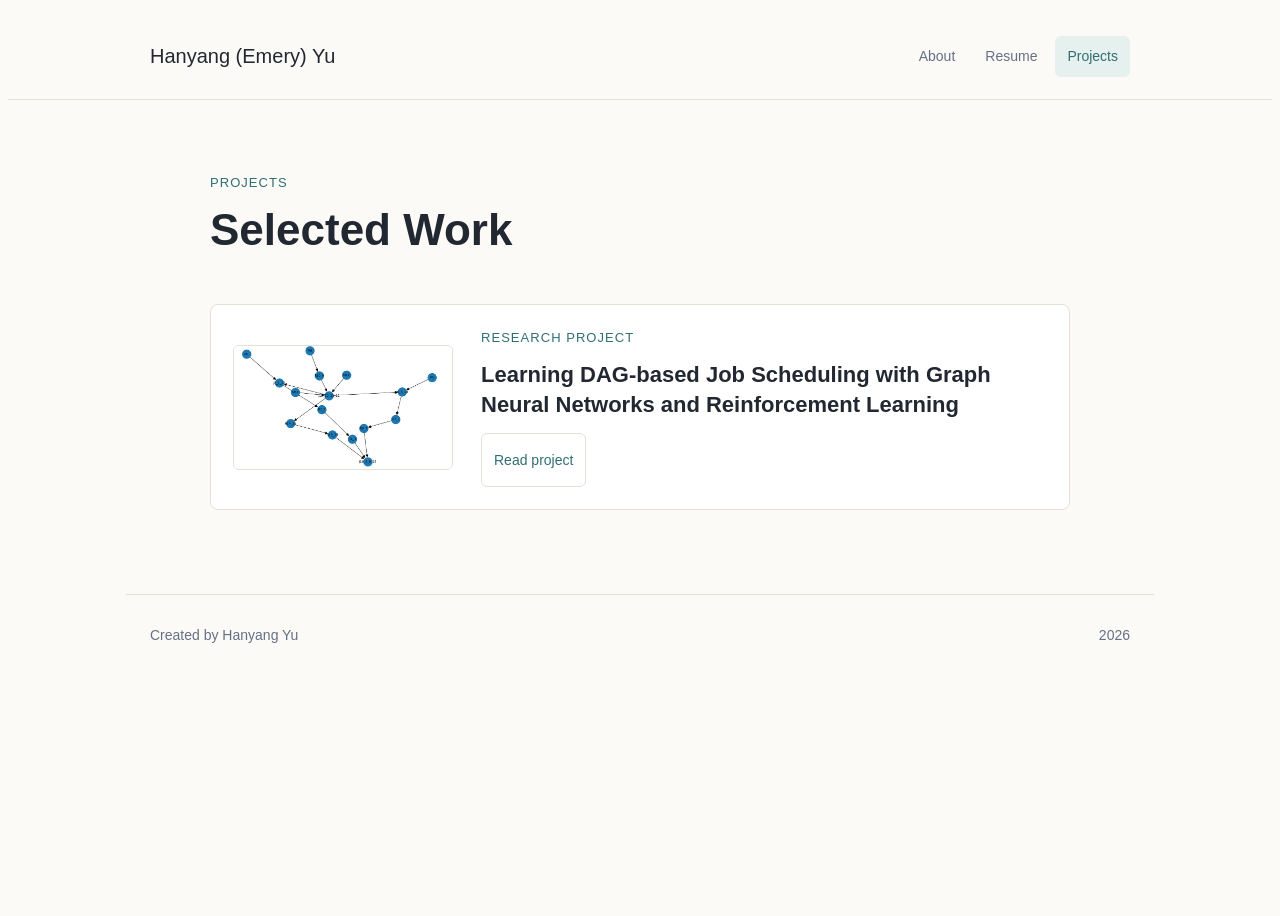
==== projects.html @ 20478f5f "update" ====
<!DOCTYPE html>
<html lang="en">

<head>
   <meta charset="utf-8">
   <meta name="viewport" content="width=device-width, initial-scale=1">
   <meta name="description" content="Projects by Hanyang Yu">
   <meta name="author" content="Hanyang Yu">
   <title>Projects | Hanyang Yu</title>
   <link rel="stylesheet" href="css/default.css">
   <link rel="stylesheet" href="css/site.css">
   <link rel="shortcut icon" href="favicon.png">
</head>

<body>
   <header class="site-header">
      <nav class="site-nav" aria-label="Primary navigation">
         <a class="brand" href="index.html">Hanyang (Emery) Yu</a>
         <div class="nav-links">
            <a href="index.html">About</a>
            <a href="resume.html">Resume</a>
            <a class="active" href="projects.html">Projects</a>
         </div>
      </nav>
   </header>

   <main class="page-shell narrow">
      <section class="page-title">
         <p class="eyebrow">Projects</p>
         <h1>Selected Work</h1>
      </section>

      <section class="project-list" aria-label="Selected projects">
         <article class="project-card">
            <a class="project-image" href="https://medium.com/stanford-cs224w/learning-dag-based-job-scheduling-with-graph-neural-networks-and-reinforcement-learning-1f1fdaf60604" aria-label="Read Learning DAG-based Job Scheduling with Graph Neural Networks and Reinforcement Learning">
               <img src="images/DAG.JPG" alt="DAG-based job scheduling visualization">
            </a>
            <div class="project-copy">
               <p class="eyebrow">Research Project</p>
               <h2>
                  <a href="https://medium.com/stanford-cs224w/learning-dag-based-job-scheduling-with-graph-neural-networks-and-reinforcement-learning-1f1fdaf60604">
                     Learning DAG-based Job Scheduling with Graph Neural Networks and Reinforcement Learning
                  </a>
               </h2>
               <a class="text-link" href="https://medium.com/stanford-cs224w/learning-dag-based-job-scheduling-with-graph-neural-networks-and-reinforcement-learning-1f1fdaf60604">Read project</a>
            </div>
         </article>
      </section>
   </main>

   <footer class="site-footer">
      <span>Created by Hanyang Yu</span>
      <span>2026</span>
   </footer>
</body>

</html>
---- css/site.css ----
:root {
   --bg: #fbfaf7;
   --surface: #ffffff;
   --text: #222831;
   --muted: #667085;
   --line: #e4e0d8;
   --accent: #2f6f73;
   --accent-soft: #e5f0ef;
   --max-width: 980px;
}

html {
   scroll-behavior: smooth;
}

body {
   min-height: 100vh;
   background: var(--bg);
   color: var(--text);
   font-family: 'opensans-regular', Arial, sans-serif;
   font-size: 16px;
   line-height: 1.75;
}

a,
a:visited {
   color: var(--accent);
   text-decoration: none;
}

a:hover,
a:focus {
   color: #1f4f52;
   text-decoration: underline;
}

.site-header {
   border-bottom: 1px solid var(--line);
   background: rgba(251, 250, 247, 0.94);
}

.site-nav {
   max-width: var(--max-width);
   margin: 0 auto;
   padding: 28px 24px 22px;
   display: flex;
   align-items: center;
   justify-content: space-between;
   gap: 24px;
}

.brand {
   color: var(--text) !important;
   font-family: 'opensans-bold', Arial, sans-serif;
   font-size: 20px;
   letter-spacing: 0;
}

.nav-links {
   display: flex;
   align-items: center;
   gap: 6px;
}

.nav-links a {
   color: var(--muted);
   padding: 8px 12px;
   border-radius: 6px;
   font-family: 'opensans-semibold', Arial, sans-serif;
   font-size: 14px;
}

.nav-links a:hover,
.nav-links a:focus,
.nav-links a.active {
   color: var(--accent);
   background: var(--accent-soft);
   text-decoration: none;
}

.page-shell {
   max-width: var(--max-width);
   margin: 0 auto;
   padding: 72px 24px 84px;
}

.page-shell.narrow {
   max-width: 860px;
}

.intro-grid {
   display: grid;
   grid-template-columns: minmax(0, 1fr) 220px;
   gap: 56px;
   align-items: start;
}

.eyebrow {
   margin: 0 0 10px;
   color: var(--accent);
   font-family: 'opensans-bold', Arial, sans-serif;
   font-size: 13px;
   letter-spacing: 0.08em;
   text-transform: uppercase;
}

h1,
h2,
h3 {
   color: var(--text);
   letter-spacing: 0;
}

h1 {
   margin: 0 0 18px;
   font-size: 44px;
   line-height: 1.18;
}

h2 {
   margin: 0 0 20px;
   font-size: 24px;
   line-height: 1.35;
}

h3 {
   margin: 0 0 6px;
   font-size: 18px;
   line-height: 1.45;
}

p {
   margin: 0 0 20px;
}

.name-note,
.muted {
   color: var(--muted);
}

.profile-block {
   margin: 0;
}

.profile-block img {
   width: 220px;
   aspect-ratio: 1;
   object-fit: cover;
   border-radius: 8px;
   border: 1px solid var(--line);
}

.link-row {
   display: flex;
   flex-wrap: wrap;
   gap: 10px;
   margin-top: 28px;
}

.link-row a,
.text-link {
   display: inline-flex;
   align-items: center;
   min-height: 38px;
   padding: 7px 12px;
   border: 1px solid var(--line);
   border-radius: 6px;
   background: var(--surface);
   color: var(--accent);
   font-family: 'opensans-semibold', Arial, sans-serif;
   font-size: 14px;
}

.link-row a:hover,
.link-row a:focus,
.text-link:hover,
.text-link:focus {
   border-color: #b8d2d0;
   background: var(--accent-soft);
   text-decoration: none;
}

.content-section {
   margin-top: 62px;
   padding-top: 34px;
   border-top: 1px solid var(--line);
}

.page-title {
   margin-bottom: 48px;
}

.timeline-section {
   display: grid;
   gap: 26px;
}

.timeline-section h2 {
   margin-bottom: 0;
}

.timeline-item {
   display: grid;
   grid-template-columns: 210px minmax(0, 1fr);
   gap: 28px;
   padding-top: 24px;
   border-top: 1px solid var(--line);
}

.timeline-section h2 + .timeline-item {
   border-top: 0;
   padding-top: 0;
}

.timeline-meta {
   color: var(--muted);
   font-size: 14px;
   line-height: 1.55;
}

.timeline-meta span {
   display: block;
}

.timeline-meta span:first-child {
   color: var(--text);
   font-family: 'opensans-semibold', Arial, sans-serif;
}

.tag-list {
   display: flex;
   flex-wrap: wrap;
   gap: 10px;
}

.tag-list span {
   display: inline-flex;
   align-items: center;
   min-height: 34px;
   padding: 5px 11px;
   border: 1px solid var(--line);
   border-radius: 6px;
   background: var(--surface);
   color: #3c4754;
   font-size: 14px;
}

.project-list {
   display: grid;
   gap: 24px;
}

.project-card {
   display: grid;
   grid-template-columns: 220px minmax(0, 1fr);
   gap: 28px;
   align-items: center;
   padding: 22px;
   border: 1px solid var(--line);
   border-radius: 8px;
   background: var(--surface);
}

.project-image {
   display: block;
   overflow: hidden;
   border-radius: 6px;
   border: 1px solid var(--line);
   background: #f2f4f7;
}

.project-image img {
   display: block;
   width: 100%;
   aspect-ratio: 16 / 9;
   object-fit: cover;
}

.project-copy h2 {
   margin-bottom: 14px;
   font-size: 22px;
}

.project-copy h2 a {
   color: var(--text);
}

.site-footer {
   max-width: var(--max-width);
   margin: 0 auto;
   padding: 28px 24px 42px;
   border-top: 1px solid var(--line);
   color: var(--muted);
   display: flex;
   justify-content: space-between;
   gap: 18px;
   font-size: 14px;
}

@media only screen and (max-width: 760px) {
   .site-nav,
   .site-footer {
      flex-direction: column;
      align-items: flex-start;
   }

   .site-nav {
      padding-top: 22px;
   }

   .nav-links {
      width: 100%;
      justify-content: flex-start;
      flex-wrap: wrap;
   }

   .page-shell {
      padding-top: 46px;
      padding-bottom: 58px;
   }

   .intro-grid,
   .timeline-item,
   .project-card {
      grid-template-columns: 1fr;
   }

   .intro-grid {
      gap: 30px;
   }

   .profile-block {
      order: -1;
   }

   .profile-block img {
      width: 150px;
   }

   h1 {
      font-size: 34px;
   }

   .timeline-item,
   .project-card {
      gap: 16px;
   }

   .project-card {
      padding: 16px;
   }
}
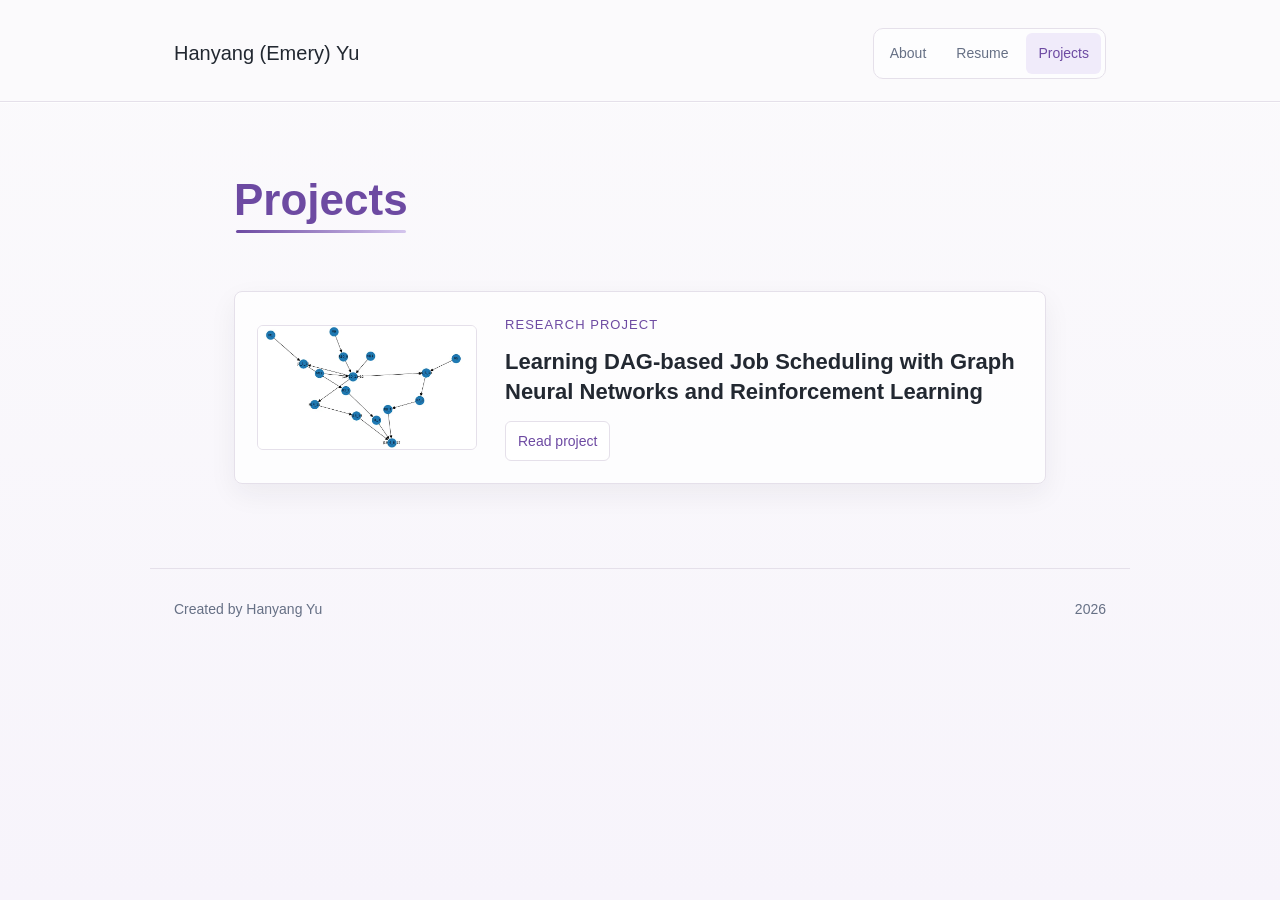
==== commit 05954c44: "update" ====
--- a/projects.html
+++ b/projects.html
@@ -7,7 +7,6 @@
    <meta name="description" content="Projects by Hanyang Yu">
    <meta name="author" content="Hanyang Yu">
    <title>Projects | Hanyang Yu</title>
-   <link rel="stylesheet" href="css/default.css">
    <link rel="stylesheet" href="css/site.css">
    <link rel="shortcut icon" href="favicon.png">
 </head>
@@ -25,9 +24,8 @@
    </header>
 
    <main class="page-shell narrow">
-      <section class="page-title">
-         <p class="eyebrow">Projects</p>
-         <h1>Selected Work</h1>
+      <section class="page-title accent-title">
+         <h1>Projects</h1>
       </section>
 
       <section class="project-list" aria-label="Selected projects">
--- a/css/site.css
+++ b/css/site.css
@@ -1,12 +1,44 @@
+@font-face {
+   font-family: 'opensans-regular';
+   src: url('fonts/opensans/OpenSans-Regular-webfont.woff') format('woff');
+   font-weight: normal;
+   font-style: normal;
+}
+
+@font-face {
+   font-family: 'opensans-semibold';
+   src: url('fonts/opensans/OpenSans-Semibold-webfont.woff') format('woff');
+   font-weight: normal;
+   font-style: normal;
+}
+
+@font-face {
+   font-family: 'opensans-bold';
+   src: url('fonts/opensans/OpenSans-Bold-webfont.woff') format('woff');
+   font-weight: normal;
+   font-style: normal;
+}
+
 :root {
-   --bg: #fbfaf7;
+   --bg: #fbfafc;
    --surface: #ffffff;
    --text: #222831;
    --muted: #667085;
-   --line: #e4e0d8;
-   --accent: #2f6f73;
-   --accent-soft: #e5f0ef;
+   --line: #e5e0ea;
+   --accent: #6d4aa2;
+   --accent-hover: #52357f;
+   --accent-soft: #f0ebfa;
+   --accent-border: #d4c5ed;
+   --surface-muted: #f8f6fb;
+   --shadow: 0 18px 45px rgba(34, 40, 49, 0.08);
+   --shadow-soft: 0 10px 28px rgba(34, 40, 49, 0.06);
    --max-width: 980px;
+}
+
+*,
+*:before,
+*:after {
+   box-sizing: border-box;
 }
 
 html {
@@ -14,29 +46,40 @@
 }
 
 body {
+   margin: 0;
    min-height: 100vh;
-   background: var(--bg);
+   background: linear-gradient(180deg, var(--bg) 0%, #f7f4fb 100%);
    color: var(--text);
    font-family: 'opensans-regular', Arial, sans-serif;
    font-size: 16px;
    line-height: 1.75;
 }
 
+img {
+   max-width: 100%;
+}
+
 a,
 a:visited {
    color: var(--accent);
    text-decoration: none;
+   transition: color 160ms ease, background-color 160ms ease, border-color 160ms ease, transform 160ms ease;
 }
 
 a:hover,
 a:focus {
-   color: #1f4f52;
+   color: var(--accent-hover);
    text-decoration: underline;
 }
 
 .site-header {
+   position: sticky;
+   top: 0;
+   z-index: 10;
    border-bottom: 1px solid var(--line);
-   background: rgba(251, 250, 247, 0.94);
+   background: rgba(251, 250, 252, 0.94);
+   backdrop-filter: blur(14px);
+   box-shadow: 0 1px 0 rgba(255, 255, 255, 0.72);
 }
 
 .site-nav {
@@ -60,6 +103,10 @@
    display: flex;
    align-items: center;
    gap: 6px;
+   padding: 4px;
+   border: 1px solid var(--line);
+   border-radius: 10px;
+   background: rgba(255, 255, 255, 0.72);
 }
 
 .nav-links a {
@@ -78,6 +125,11 @@
    text-decoration: none;
 }
 
+a:focus-visible {
+   outline: 2px solid var(--accent-border);
+   outline-offset: 3px;
+}
+
 .page-shell {
    max-width: var(--max-width);
    margin: 0 auto;
@@ -92,7 +144,7 @@
    display: grid;
    grid-template-columns: minmax(0, 1fr) 220px;
    gap: 56px;
-   align-items: start;
+   align-items: center;
 }
 
 .eyebrow {
@@ -148,6 +200,7 @@
    object-fit: cover;
    border-radius: 8px;
    border: 1px solid var(--line);
+   box-shadow: var(--shadow);
 }
 
 .link-row {
@@ -169,15 +222,17 @@
    color: var(--accent);
    font-family: 'opensans-semibold', Arial, sans-serif;
    font-size: 14px;
+   box-shadow: 0 1px 0 rgba(255, 255, 255, 0.8) inset;
 }
 
 .link-row a:hover,
 .link-row a:focus,
 .text-link:hover,
 .text-link:focus {
-   border-color: #b8d2d0;
+   border-color: var(--accent-border);
    background: var(--accent-soft);
    text-decoration: none;
+   transform: translateY(-1px);
 }
 
 .content-section {
@@ -186,13 +241,47 @@
    border-top: 1px solid var(--line);
 }
 
+.content-section > h2 {
+   display: flex;
+   align-items: center;
+   gap: 14px;
+}
+
+.content-section > h2:after {
+   content: '';
+   height: 1px;
+   flex: 1;
+   background: var(--line);
+}
+
 .page-title {
    margin-bottom: 48px;
 }
 
+.intro-title {
+   margin-bottom: 16px;
+}
+
+.accent-title h1 {
+   position: relative;
+   display: inline-block;
+   color: var(--accent);
+}
+
+.accent-title h1:after {
+   content: '';
+   position: absolute;
+   left: 2px;
+   right: 2px;
+   bottom: -8px;
+   height: 3px;
+   border-radius: 999px;
+   background: linear-gradient(90deg, var(--accent) 0%, var(--accent-border) 100%);
+}
+
 .timeline-section {
    display: grid;
-   gap: 26px;
+   gap: 16px;
 }
 
 .timeline-section h2 {
@@ -203,13 +292,22 @@
    display: grid;
    grid-template-columns: 210px minmax(0, 1fr);
    gap: 28px;
-   padding-top: 24px;
+   padding: 22px;
+   border: 1px solid var(--line);
+   border-radius: 8px;
+   background: rgba(255, 255, 255, 0.76);
+   box-shadow: 0 1px 0 rgba(255, 255, 255, 0.78) inset;
+   transition: border-color 160ms ease, box-shadow 160ms ease, transform 160ms ease;
+}
+
+.timeline-section h2 + .timeline-item {
    border-top: 1px solid var(--line);
 }
 
-.timeline-section h2 + .timeline-item {
-   border-top: 0;
-   padding-top: 0;
+.timeline-item:hover {
+   border-color: var(--accent-border);
+   box-shadow: var(--shadow-soft);
+   transform: translateY(-1px);
 }
 
 .timeline-meta {
@@ -218,15 +316,66 @@
    line-height: 1.55;
 }
 
+.timeline-org {
+   display: flex;
+   align-items: center;
+   gap: 10px;
+   margin-bottom: 6px;
+}
+
+.timeline-logo {
+   width: 34px;
+   height: 34px;
+   padding: 5px;
+   border: 1px solid var(--line);
+   border-radius: 7px;
+   background: var(--surface);
+   object-fit: contain;
+   box-shadow: 0 1px 0 rgba(255, 255, 255, 0.82) inset;
+}
+
 .timeline-meta span {
    display: block;
 }
 
-.timeline-meta span:first-child {
+.timeline-name {
    color: var(--text);
    font-family: 'opensans-semibold', Arial, sans-serif;
 }
 
+.timeline-date {
+   display: inline-flex !important;
+   width: fit-content;
+   padding: 2px 8px;
+   border: 1px solid var(--accent-border);
+   border-radius: 999px;
+   background: var(--accent-soft);
+   color: var(--accent-hover);
+   font-family: 'opensans-semibold', Arial, sans-serif;
+   font-size: 12px;
+   line-height: 1.5;
+}
+
+.skill-grid {
+   display: grid;
+   grid-template-columns: repeat(2, minmax(0, 1fr));
+   gap: 18px;
+}
+
+.skill-group {
+   padding: 18px;
+   border: 1px solid var(--line);
+   border-radius: 8px;
+   background: rgba(255, 255, 255, 0.76);
+   box-shadow: 0 1px 0 rgba(255, 255, 255, 0.78) inset;
+}
+
+.skill-group h3 {
+   margin-bottom: 12px;
+   color: var(--accent-hover);
+   font-size: 16px;
+}
+
 .tag-list {
    display: flex;
    flex-wrap: wrap;
@@ -240,7 +389,7 @@
    padding: 5px 11px;
    border: 1px solid var(--line);
    border-radius: 6px;
-   background: var(--surface);
+   background: var(--surface-muted);
    color: #3c4754;
    font-size: 14px;
 }
@@ -258,7 +407,15 @@
    padding: 22px;
    border: 1px solid var(--line);
    border-radius: 8px;
-   background: var(--surface);
+   background: rgba(255, 255, 255, 0.78);
+   box-shadow: var(--shadow-soft);
+   transition: border-color 160ms ease, box-shadow 160ms ease, transform 160ms ease;
+}
+
+.project-card:hover {
+   border-color: var(--accent-border);
+   box-shadow: var(--shadow);
+   transform: translateY(-2px);
 }
 
 .project-image {
@@ -266,7 +423,7 @@
    overflow: hidden;
    border-radius: 6px;
    border: 1px solid var(--line);
-   background: #f2f4f7;
+   background: #f5f2f8;
 }
 
 .project-image img {
@@ -274,6 +431,11 @@
    width: 100%;
    aspect-ratio: 16 / 9;
    object-fit: cover;
+   transition: transform 220ms ease;
+}
+
+.project-card:hover .project-image img {
+   transform: scale(1.025);
 }
 
 .project-copy h2 {
@@ -321,7 +483,8 @@
 
    .intro-grid,
    .timeline-item,
-   .project-card {
+   .project-card,
+   .skill-grid {
       grid-template-columns: 1fr;
    }
 
